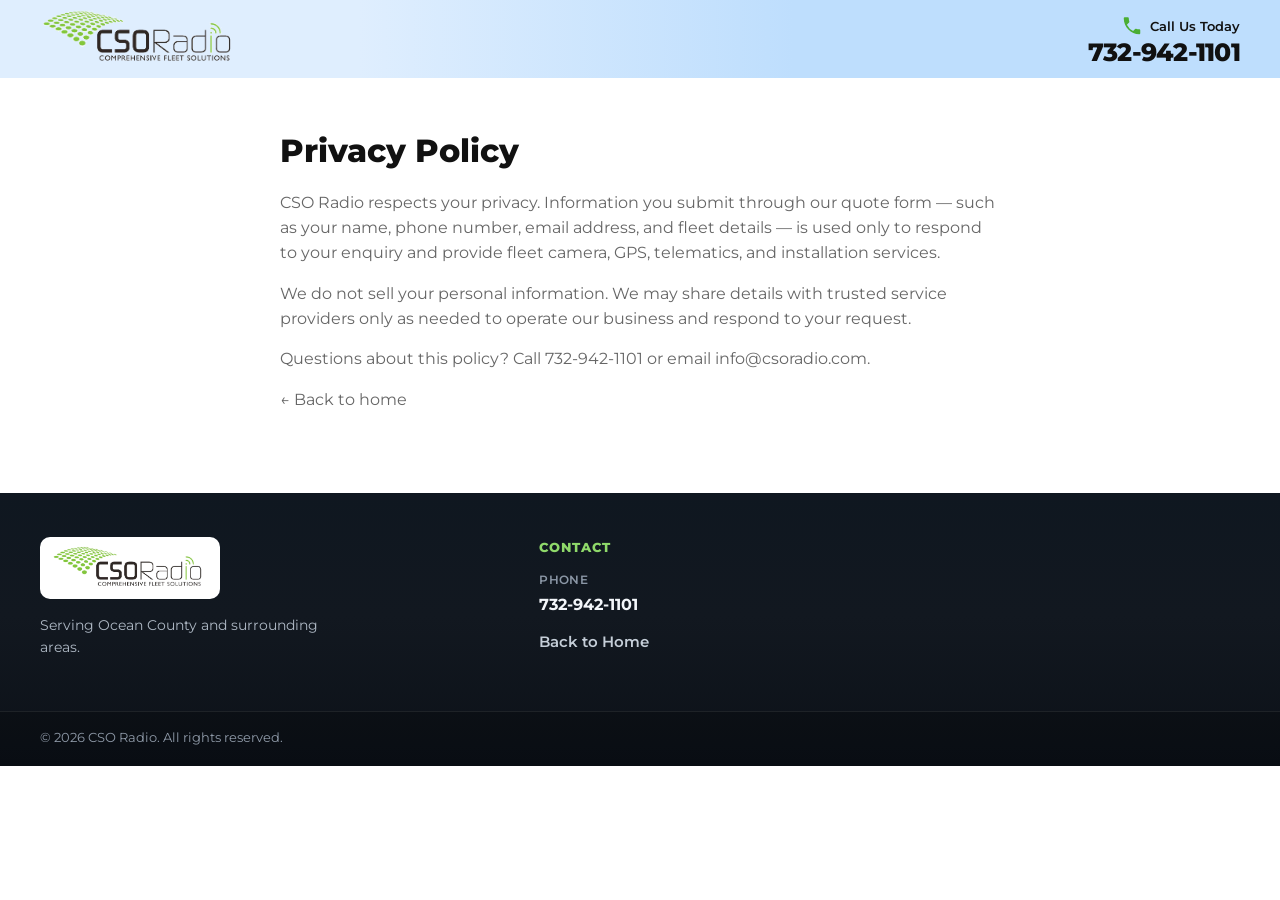
==== privacy.html @ 511305c0 "Add CSO Radio static website for Vercel deployment. Co-authored-by: Cursor <cursoragent@cursor.com>" ====
<!DOCTYPE html>
<html lang="en">
<head>
  <meta charset="UTF-8" />
  <meta name="viewport" content="width=device-width, initial-scale=1.0" />
  <title>Privacy Policy | CSO Radio</title>
  <link rel="preconnect" href="https://fonts.googleapis.com" />
  <link rel="preconnect" href="https://fonts.gstatic.com" crossorigin />
  <link href="https://fonts.googleapis.com/css2?family=Montserrat:wght@400;500;600;700;800&display=swap" rel="stylesheet" />
  <link rel="stylesheet" href="css/style.css" />
</head>
<body>
  <div class="page-header">
    <header class="site-header">
      <div class="container header-inner">
        <a class="logo" href="index.html">
          <img src="assets/images/logo.png" alt="CSO Radio" width="200" height="57" />
        </a>
        <a class="phone-block" href="tel:7329421101">
          <span class="phone-top">
            <svg class="phone-icon" viewBox="0 0 24 24" aria-hidden="true"><path fill="currentColor" d="M6.62 10.79a15.05 15.05 0 006.59 6.59l2.2-2.2a1 1 0 011.01-.24c1.12.37 2.33.57 3.58.57a1 1 0 011 1V20a1 1 0 01-1 1C10.85 21 3 13.15 3 3.5A1 1 0 014 2.5h3.5a1 1 0 011 1c0 1.25.2 2.46.57 3.58a1 1 0 01-.25 1.02l-2.2 2.19z"/></svg>
            <span class="call-label">Call Us Today</span>
          </span>
          <span class="phone-number">732-942-1101</span>
        </a>
      </div>
    </header>
  </div>

  <main class="container page-main">
    <h1>Privacy Policy</h1>
    <p>CSO Radio respects your privacy. Information you submit through our quote form — such as your name, phone number, email address, and fleet details — is used only to respond to your enquiry and provide fleet camera, GPS, telematics, and installation services.</p>
    <p>We do not sell your personal information. We may share details with trusted service providers only as needed to operate our business and respond to your request.</p>
    <p>Questions about this policy? Call <a href="tel:7329421101">732-942-1101</a> or email <a href="mailto:info@csoradio.com">info@csoradio.com</a>.</p>
    <p><a href="index.html">← Back to home</a></p>
  </main>

  <footer class="site-footer">
    <div class="container footer-inner">
      <div class="footer-brand">
        <img src="assets/images/logo.png" alt="CSO Radio" width="180" height="51" />
        <p class="footer-tagline">Serving Ocean County and surrounding areas.</p>
      </div>
      <div class="footer-col">
        <h3>Contact</h3>
        <a class="footer-link" href="tel:7329421101">
          <span class="footer-link-label">Phone</span>
          <span>732-942-1101</span>
        </a>
        <a class="footer-nav" href="index.html">Back to Home</a>
      </div>
    </div>
    <div class="footer-bottom">
      <div class="container footer-bottom-inner">
        <p>&copy; <span id="year"></span> CSO Radio. All rights reserved.</p>
      </div>
    </div>
  </footer>
  <script src="js/main.js"></script>
</body>
</html>
---- css/style.css ----
/* CSO Radio — matches Landing_Page.png design */
:root {
  --green: #4bae33;
  --green-hover: #3f962b;
  --green-logo: #8ac54b;
  --header-bg: #bedefd;
  --header-bg-left: #dfeefe;
  --ink: #111111;
  --ink-soft: #2a2a2a;
  --muted: #666666;
  --line: #e6e6e6;
  --bg: #ffffff;
  --bg-soft: #f6f7f8;
  --shadow: 0 10px 36px rgba(0, 0, 0, 0.16);
  --radius: 16px;
  --radius-sm: 8px;
  --container: 1200px;
  --font: "Montserrat", system-ui, -apple-system, sans-serif;
}

*,
*::before,
*::after {
  box-sizing: border-box;
}

html {
  scroll-behavior: smooth;
}

body {
  margin: 0;
  font-family: var(--font);
  color: var(--ink);
  background: var(--bg);
  line-height: 1.55;
  -webkit-font-smoothing: antialiased;
  overflow-x: hidden;
}

img {
  max-width: 100%;
  height: auto;
  display: block;
}

a {
  color: inherit;
  text-decoration: none;
}

ul {
  margin: 0;
  padding: 0;
  list-style: none;
}

.container {
  width: min(100% - 3rem, var(--container));
  margin-inline: auto;
  padding-inline: 0;
}

.sr-only {
  position: absolute;
  width: 1px;
  height: 1px;
  padding: 0;
  margin: -1px;
  overflow: hidden;
  clip: rect(0, 0, 0, 0);
  white-space: nowrap;
  border: 0;
}

/* ---------- Landing block (exact reference composition) ---------- */
.landing {
  position: relative;
  background: #fff;
}

.site-header {
  position: absolute;
  top: 0;
  left: 0;
  right: 0;
  z-index: 30;
  padding: 0.65rem 0 1.25rem;
  /* Horizontal brand blues + soft fade down so no hard line into hero */
  background:
    linear-gradient(
      180deg,
      rgba(223, 238, 254, 1) 0%,
      rgba(190, 222, 253, 0.92) 45%,
      rgba(190, 222, 253, 0.35) 75%,
      rgba(190, 222, 253, 0) 100%
    );
  border: 0;
  box-shadow: none;
}

.site-header::before {
  content: "";
  position: absolute;
  inset: 0;
  z-index: -1;
  background: linear-gradient(
    90deg,
    var(--header-bg-left) 0%,
    var(--header-bg-left) 30%,
    var(--header-bg) 70%,
    var(--header-bg) 100%
  );
  mask-image: linear-gradient(180deg, #000 0%, #000 50%, transparent 100%);
  -webkit-mask-image: linear-gradient(180deg, #000 0%, #000 50%, transparent 100%);
  pointer-events: none;
}

.header-inner {
  position: relative;
  z-index: 1;
  display: flex;
  align-items: center;
  justify-content: space-between;
  gap: 1.5rem;
  min-height: 52px;
}

.logo img {
  width: min(200px, 48vw);
  height: auto;
}

.phone-block {
  display: flex;
  flex-direction: column;
  align-items: flex-end;
  text-align: right;
  gap: 0.1rem;
  padding-top: 0.15rem;
}

.phone-top {
  display: inline-flex;
  align-items: center;
  gap: 0.45rem;
}

.phone-icon {
  width: 22px;
  height: 22px;
  color: var(--green);
}

.call-label {
  font-size: 0.82rem;
  font-weight: 600;
  color: var(--ink);
}

.phone-number {
  font-size: clamp(1.2rem, 2.2vw, 1.55rem);
  font-weight: 800;
  letter-spacing: -0.03em;
  color: var(--ink);
  line-height: 1.05;
}

.service-area {
  font-size: 0.55rem;
  font-weight: 700;
  letter-spacing: 0.08em;
  text-transform: uppercase;
  color: #7a7a7a;
  max-width: 260px;
  margin-top: 0.1rem;
}

/* ---------- Hero ---------- */
.hero {
  position: relative;
  min-height: 820px;
  display: flex;
  align-items: flex-start;
  padding: 7.25rem 0 2rem;
  overflow: hidden;
  background: var(--header-bg-left);
}

.hero-bg {
  position: absolute;
  inset: 0;
  z-index: 0;
  overflow: hidden;
  background: var(--header-bg-left);
}

.hero-photo {
  width: 100%;
  height: 100%;
  object-fit: cover;
  /* shift photo slightly down + keep team/van on the right */
  object-position: 62% 28%;
  max-width: none;
}

/* Soft left wash — tinted with header blue so it blends into the header */
.hero-fade {
  position: absolute;
  inset: 0;
  background: linear-gradient(
    90deg,
    rgba(223, 238, 254, 0.92) 0%,
    rgba(255, 255, 255, 0.72) 20%,
    rgba(255, 255, 255, 0.28) 38%,
    rgba(255, 255, 255, 0) 52%
  );
  pointer-events: none;
}

@media (min-width: 1100px) {
  .hero {
    min-height: 880px;
    padding-top: 7.75rem;
  }

  .hero-photo {
    object-position: 58% 26%;
  }

  .hero-fade {
    background: linear-gradient(
      92deg,
      rgba(223, 238, 254, 0.9) 0%,
      rgba(255, 255, 255, 0.65) 22%,
      rgba(255, 255, 255, 0.2) 40%,
      rgba(255, 255, 255, 0) 52%
    );
  }
}

.hero > .container {
  position: relative;
  z-index: 1;
  display: flex;
  align-items: flex-start;
}

.hero-content {
  display: flex;
  flex-direction: column;
  align-items: flex-start;
  gap: 1.25rem;
  width: min(100%, 420px);
  margin: 0;
  padding-left: 0;
}

.hero-copy {
  max-width: 480px;
}

.hero-copy h1 {
  margin: 0 0 0.55rem;
  font-size: clamp(2.35rem, 3.6vw, 3.25rem);
  font-weight: 800;
  line-height: 1.02;
  letter-spacing: -0.035em;
  color: var(--ink);
}

.hero-copy h1 .line1 {
  display: block;
  white-space: nowrap;
}

.hero-copy h1 .accent {
  color: var(--green);
  display: block;
}

.hero-sub {
  margin: 0 0 0.55rem;
  font-size: clamp(0.95rem, 1.4vw, 1.12rem);
  font-weight: 700;
  color: var(--ink);
}

.hero-lead {
  margin: 0;
  font-size: 0.9rem;
  font-weight: 500;
  color: var(--ink-soft);
  max-width: 40ch;
  line-height: 1.5;
}

/* Quote card */
.quote-card {
  background: #fff;
  border-radius: var(--radius);
  box-shadow: var(--shadow);
  padding: 1.15rem 1.2rem 1.05rem;
  width: 100%;
  max-width: 400px;
}

.quote-card h2 {
  margin: 0 0 0.75rem;
  font-size: 1.15rem;
  font-weight: 800;
  color: var(--ink);
}

.quote-form {
  display: flex;
  flex-direction: column;
  gap: 0.55rem;
}

.field-row {
  display: grid;
  grid-template-columns: 1fr 1fr;
  gap: 0.65rem;
}

.field input,
.field select,
.field textarea {
  width: 100%;
  font: inherit;
  font-size: 0.86rem;
  font-weight: 500;
  color: var(--ink);
  background: #fff;
  border: 1.5px solid #d0d0d0;
  border-radius: var(--radius-sm);
  padding: 0.65rem 0.8rem;
  outline: none;
  transition: border-color 0.15s ease, box-shadow 0.15s ease;
  appearance: none;
  -webkit-appearance: none;
}

.field select {
  background-image: url("data:image/svg+xml,%3Csvg xmlns='http://www.w3.org/2000/svg' width='12' height='8' viewBox='0 0 12 8'%3E%3Cpath fill='%23555' d='M1 1l5 5 5-5'/%3E%3C/svg%3E");
  background-repeat: no-repeat;
  background-position: right 0.9rem center;
  padding-right: 2.2rem;
  color: #6a6a6a;
}

.field select:valid {
  color: var(--ink);
}

.field textarea {
  resize: vertical;
  min-height: 52px;
}

.field input::placeholder,
.field textarea::placeholder {
  color: #8a8a8a;
}

.field input:focus,
.field select:focus,
.field textarea:focus {
  border-color: var(--green);
  box-shadow: 0 0 0 3px rgba(75, 174, 51, 0.18);
}

.field input.is-invalid,
.field select.is-invalid,
.field textarea.is-invalid {
  border-color: #c0392b;
}

.btn-primary {
  display: inline-flex;
  align-items: center;
  justify-content: center;
  gap: 0.45rem;
  width: 100%;
  border: 0;
  cursor: pointer;
  background: var(--green);
  color: #fff;
  font: inherit;
  font-size: 0.98rem;
  font-weight: 700;
  padding: 0.8rem 1.15rem;
  border-radius: var(--radius-sm);
  transition: background 0.15s ease, transform 0.15s ease;
}

.btn-primary:hover {
  background: var(--green-hover);
}

.btn-primary:active {
  transform: translateY(1px);
}

.btn-inline {
  width: auto;
  padding-inline: 1.5rem;
  margin-top: 0.5rem;
}

.btn-outline {
  display: inline-flex;
  align-items: center;
  justify-content: center;
  margin-top: 0.75rem;
  padding: 0.85rem 1.4rem;
  border: 2px solid var(--green);
  border-radius: var(--radius-sm);
  color: var(--green);
  font-weight: 700;
  transition: background 0.15s ease, color 0.15s ease;
}

.btn-outline:hover {
  background: var(--green);
  color: #fff;
}

.form-note {
  margin: 0.15rem 0 0;
  font-size: 0.72rem;
  color: var(--muted);
  line-height: 1.4;
}

.form-success {
  margin: 0;
  padding: 0.75rem 0.85rem;
  background: #eef8ea;
  border: 1px solid #b7dfaa;
  border-radius: var(--radius-sm);
  color: #246816;
  font-size: 0.88rem;
  font-weight: 600;
}

/* ---------- Feature bar ---------- */
.feature-bar {
  position: relative;
  z-index: 5;
  background: #fff;
  border-top: 1px solid var(--line);
  border-bottom: 1px solid var(--line);
  padding: 1.35rem 0 1.5rem;
}

.feature-grid {
  display: grid;
  grid-template-columns: repeat(5, minmax(0, 1fr));
  gap: 0;
}

.feature-item {
  text-align: center;
  padding: 0.35rem 1rem;
  position: relative;
}

.feature-item:not(:last-child)::after {
  content: "";
  position: absolute;
  top: 10%;
  right: 0;
  width: 1px;
  height: 80%;
  background: var(--line);
}

.feature-icon {
  width: 40px;
  height: 40px;
  margin: 0 auto 0.5rem;
  color: #1a1a1a;
}

.feature-icon svg {
  width: 100%;
  height: 100%;
}

.feature-item h3 {
  margin: 0 0 0.3rem;
  font-size: 0.9rem;
  font-weight: 800;
  color: var(--ink);
}

.feature-item p {
  margin: 0 auto;
  font-size: 0.76rem;
  font-weight: 500;
  color: var(--muted);
  line-height: 1.35;
  max-width: 18ch;
}

/* ---------- Content sections ---------- */
.section {
  padding: 4.5rem 0;
}

.section-intro {
  max-width: 640px;
  margin-bottom: 2.25rem;
}

.section-intro h2,
.local-copy h2,
.facility-copy h2 {
  margin: 0 0 0.75rem;
  font-size: clamp(1.7rem, 3vw, 2.2rem);
  font-weight: 800;
  letter-spacing: -0.02em;
  line-height: 1.15;
}

.section-intro p,
.local-copy > p,
.facility-copy p {
  margin: 0;
  color: var(--muted);
  font-size: 1.02rem;
}

.solutions {
  background: var(--bg-soft);
}

.solutions-grid {
  display: grid;
  grid-template-columns: repeat(4, 1fr);
  gap: 1.25rem;
}

.solution-card {
  background: #fff;
  border: 1px solid var(--line);
  border-radius: var(--radius);
  padding: 1.4rem 1.25rem;
}

.solution-card h3 {
  margin: 0 0 0.55rem;
  font-size: 1.05rem;
  font-weight: 800;
  color: var(--green);
}

.solution-card p {
  margin: 0;
  font-size: 0.92rem;
  color: var(--ink-soft);
}

.local-grid,
.facility-grid {
  display: grid;
  grid-template-columns: 1.05fr 1fr;
  gap: 2.5rem;
  align-items: center;
}

.local-media img,
.facility-media img {
  width: 100%;
  border-radius: var(--radius);
  object-fit: cover;
  max-height: 420px;
}

.check-list {
  margin: 1.25rem 0 1.5rem;
  display: grid;
  gap: 0.65rem;
}

.check-list li {
  position: relative;
  padding-left: 1.6rem;
  font-weight: 600;
  color: var(--ink-soft);
}

.check-list li::before {
  content: "";
  position: absolute;
  left: 0;
  top: 0.35rem;
  width: 0.85rem;
  height: 0.85rem;
  border-radius: 50%;
  background: var(--green);
  box-shadow: inset 0 0 0 3px #fff, 0 0 0 1px var(--green);
}

.steps {
  background: var(--bg-soft);
}

.steps-grid {
  margin: 0;
  padding: 0;
  list-style: none;
  display: grid;
  grid-template-columns: repeat(3, 1fr);
  gap: 1.25rem;
  counter-reset: none;
}

.step-card {
  background: #fff;
  border-radius: var(--radius);
  border: 1px solid var(--line);
  padding: 1.5rem 1.35rem;
}

.step-num {
  display: inline-flex;
  align-items: center;
  justify-content: center;
  width: 2.1rem;
  height: 2.1rem;
  border-radius: 50%;
  background: var(--green);
  color: #fff;
  font-weight: 800;
  margin-bottom: 0.85rem;
}

.step-card h3 {
  margin: 0 0 0.45rem;
  font-size: 1.05rem;
  font-weight: 800;
}

.step-card p {
  margin: 0;
  color: var(--muted);
  font-size: 0.92rem;
}

.facility {
  background: #fff;
}

/* ---------- Footer ---------- */
.site-footer {
  background: linear-gradient(180deg, #0f1720 0%, #121820 45%, #0c1118 100%);
  color: #e8eef4;
  padding-top: 0;
}

.footer-cta {
  background: linear-gradient(90deg, #dfeefe 0%, #bedefd 55%, #c8e6c0 100%);
  color: var(--ink);
  padding: 1.75rem 0;
}

.footer-cta-inner {
  display: flex;
  align-items: center;
  justify-content: space-between;
  gap: 1.25rem;
  flex-wrap: wrap;
}

.footer-cta-copy h2 {
  margin: 0 0 0.35rem;
  font-size: clamp(1.2rem, 2.5vw, 1.55rem);
  font-weight: 800;
  letter-spacing: -0.02em;
}

.footer-cta-copy p {
  margin: 0;
  color: #334155;
  font-size: 0.92rem;
  font-weight: 500;
}

.footer-cta-actions {
  display: flex;
  flex-wrap: wrap;
  gap: 0.65rem;
}

.footer-btn {
  width: auto;
  padding: 0.78rem 1.25rem;
  white-space: nowrap;
}

.footer-btn-outline {
  display: inline-flex;
  align-items: center;
  justify-content: center;
  padding: 0.78rem 1.2rem;
  border-radius: var(--radius-sm);
  border: 2px solid #1a1a1a;
  color: #1a1a1a;
  font-weight: 700;
  font-size: 0.95rem;
  background: rgba(255, 255, 255, 0.55);
  transition: background 0.15s ease, color 0.15s ease, border-color 0.15s ease;
}

.footer-btn-outline:hover {
  background: #1a1a1a;
  color: #fff;
}

.footer-inner {
  display: grid;
  grid-template-columns: 1.4fr 1fr 1fr;
  gap: 2rem 1.75rem;
  padding: 2.75rem 0 2.25rem;
}

.footer-brand img {
  width: 180px;
  margin-bottom: 1rem;
  background: #fff;
  border-radius: 10px;
  padding: 0.55rem 0.7rem;
}

.footer-tagline {
  margin: 0 0 1rem;
  color: #aeb8c4;
  font-size: 0.9rem;
  line-height: 1.5;
  max-width: 32ch;
}

.footer-services {
  display: flex;
  flex-wrap: wrap;
  gap: 0.45rem;
  margin: 0;
  padding: 0;
  list-style: none;
}

.footer-services li {
  font-size: 0.75rem;
  font-weight: 700;
  color: #d7e6d0;
  background: rgba(75, 174, 51, 0.16);
  border: 1px solid rgba(75, 174, 51, 0.28);
  border-radius: 999px;
  padding: 0.35rem 0.7rem;
}

.footer-col h3 {
  margin: 0 0 0.9rem;
  font-size: 0.82rem;
  font-weight: 800;
  letter-spacing: 0.08em;
  text-transform: uppercase;
  color: #8fd96a;
}

.footer-link {
  display: flex;
  flex-direction: column;
  gap: 0.15rem;
  margin-bottom: 0.85rem;
  font-weight: 700;
  font-size: 1.02rem;
  color: #f3f6fa;
}

.footer-link:hover {
  color: var(--green-logo);
}

.footer-link-label {
  font-size: 0.72rem;
  font-weight: 600;
  letter-spacing: 0.04em;
  text-transform: uppercase;
  color: #8b97a6;
}

.footer-area {
  margin: 0.35rem 0 0;
  color: #9aa6b4;
  font-size: 0.85rem;
  line-height: 1.45;
}

.footer-nav {
  display: block;
  margin-bottom: 0.7rem;
  color: #c5ced8;
  font-weight: 600;
  font-size: 0.92rem;
}

.footer-nav:hover {
  color: #fff;
}

.footer-bottom {
  border-top: 1px solid rgba(255, 255, 255, 0.08);
  padding: 1rem 0 1.15rem;
  background: rgba(0, 0, 0, 0.22);
}

.footer-bottom-inner {
  display: flex;
  justify-content: space-between;
  gap: 0.75rem;
  flex-wrap: wrap;
  align-items: center;
}

.footer-bottom p {
  margin: 0;
  font-size: 0.8rem;
  color: #8f9aa8;
}

.footer-bottom-note {
  color: #7d8896 !important;
}

/* ---------- Privacy ---------- */
.page-header {
  position: relative;
  background: linear-gradient(
    90deg,
    var(--header-bg-left) 0%,
    var(--header-bg-left) 28%,
    var(--header-bg) 62%,
    var(--header-bg) 100%
  );
  border-bottom: 0;
  padding: 0.65rem 0;
}

.page-header .site-header {
  position: static;
  padding: 0;
  background: transparent;
}

.page-header .site-header::before {
  display: none;
}

.page-main {
  padding: 3rem 0 4rem;
  max-width: 720px;
}

.page-main h1 {
  margin: 0 0 1rem;
  font-size: 2rem;
  font-weight: 800;
}

.page-main p {
  color: var(--muted);
}

/* ---------- Responsive ---------- */
@media (max-width: 1100px) {
  .hero-content {
    width: min(100%, 400px);
  }

  .hero-copy h1 {
    font-size: clamp(2.1rem, 4vw, 2.85rem);
  }
}

@media (max-width: 980px) {
  .container {
    width: min(100% - 2.5rem, var(--container));
  }

  .logo img {
    width: min(200px, 46vw);
  }

  .phone-number {
    font-size: 1.35rem;
  }

  .hero {
    min-height: 720px;
    padding: 6.5rem 0 1.75rem;
  }

  .hero-photo {
    object-position: 68% 28%;
  }

  .feature-bar {
    padding: 1.5rem 0 1.75rem;
    background: linear-gradient(180deg, #fff 0%, #f7fbff 100%);
  }

  .feature-grid {
    grid-template-columns: repeat(2, 1fr);
    gap: 0.85rem;
  }

  .feature-item {
    text-align: left;
    background: #fff;
    border: 1px solid #e8eef5;
    border-radius: 14px;
    padding: 1.1rem 1rem 1.15rem;
    box-shadow: 0 6px 18px rgba(15, 40, 80, 0.05);
  }

  .feature-item:not(:last-child)::after {
    display: none;
  }

  .feature-item:nth-child(5) {
    grid-column: 1 / -1;
  }

  .feature-icon {
    width: 44px;
    height: 44px;
    margin: 0 0 0.7rem;
    display: inline-flex;
    align-items: center;
    justify-content: center;
    border-radius: 12px;
    background: rgba(75, 174, 51, 0.1);
    color: var(--green);
  }

  .feature-item h3 {
    font-size: 0.95rem;
    margin-bottom: 0.35rem;
  }

  .feature-item p {
    max-width: none;
    font-size: 0.8rem;
    line-height: 1.4;
  }

  .solutions-grid,
  .steps-grid {
    grid-template-columns: 1fr 1fr;
  }

  .local-grid,
  .facility-grid {
    grid-template-columns: 1fr;
    gap: 1.75rem;
  }

  .facility-grid {
    direction: rtl;
  }

  .facility-grid > * {
    direction: ltr;
  }

  .section {
    padding: 3.25rem 0;
  }
}

@media (max-width: 720px) {
  .container {
    width: min(100% - 1.5rem, var(--container));
  }

  /* Clean solid header — no overlay seam issues */
  .site-header {
    position: relative;
    padding: 0.55rem 0;
    background: linear-gradient(90deg, var(--header-bg-left) 0%, var(--header-bg) 100%);
    box-shadow: 0 1px 0 rgba(15, 40, 80, 0.06);
  }

  .site-header::before {
    display: none;
  }

  .header-inner {
    align-items: center;
    justify-content: space-between;
    gap: 0.65rem;
    min-height: 44px;
    flex-wrap: nowrap;
  }

  .logo img {
    width: min(132px, 38vw);
  }

  .header-contact {
    margin-left: auto;
    flex-shrink: 0;
  }

  .phone-block {
    align-items: center;
    text-align: center;
    flex-direction: row;
    gap: 0.35rem;
    background: var(--green);
    color: #fff;
    border-radius: 999px;
    padding: 0.5rem 0.8rem;
    box-shadow: 0 6px 14px rgba(75, 174, 51, 0.28);
  }

  .phone-top {
    gap: 0.3rem;
  }

  .phone-icon {
    width: 16px;
    height: 16px;
    color: #fff;
  }

  .call-label {
    display: none;
  }

  .phone-number {
    font-size: 0.88rem;
    font-weight: 800;
    color: #fff;
    letter-spacing: -0.01em;
  }

  .service-area {
    display: none;
  }

  /* Hero: photo banner + clean content below */
  .hero {
    min-height: 0;
    padding: 0;
    display: flex;
    flex-direction: column;
    background: #fff;
  }

  .hero-bg {
    position: relative;
    inset: auto;
    width: 100%;
    height: 210px;
    flex-shrink: 0;
    border-radius: 0;
    overflow: hidden;
    box-shadow: none;
    background: #d7e8f8;
  }

  .hero-photo {
    object-position: 48% 30%;
    transform: none;
  }

  .hero-fade {
    background: linear-gradient(
      180deg,
      rgba(223, 238, 254, 0.35) 0%,
      transparent 35%,
      rgba(255, 255, 255, 0.45) 78%,
      #ffffff 100%
    );
  }

  .hero > .container {
    position: relative;
    z-index: 2;
    margin-top: 0;
    width: min(100% - 1.5rem, var(--container));
    padding: 1rem 0 1.35rem;
  }

  .hero-content {
    width: 100%;
    gap: 0.85rem;
  }

  .hero-copy h1 {
    font-size: 1.75rem;
    margin-bottom: 0.35rem;
  }

  .hero-copy h1 .line1 {
    white-space: normal;
  }

  .hero-sub {
    font-size: 0.86rem;
    margin-bottom: 0.35rem;
  }

  .hero-lead {
    font-size: 0.84rem;
    line-height: 1.45;
    max-width: none;
    color: #4b5563;
  }

  .quote-card {
    max-width: none;
    padding: 1.15rem 1rem 1.1rem;
    border-radius: 16px;
    box-shadow: 0 10px 28px rgba(15, 40, 80, 0.1);
    border: 1px solid #e5eef8;
  }

  .quote-card h2 {
    font-size: 1.08rem;
    margin-bottom: 0.85rem;
  }

  .field-row {
    grid-template-columns: 1fr;
  }

  .field input,
  .field select,
  .field textarea {
    font-size: 16px; /* prevents iOS zoom */
    padding: 0.8rem 0.85rem;
    border-radius: 10px;
  }

  .btn-primary {
    padding: 0.9rem 1rem;
    border-radius: 10px;
    font-size: 1rem;
  }

  /* Features: swipeable cards */
  .feature-bar {
    padding: 0.35rem 0 1.5rem;
    background: #f5f8fc;
    border-top: 0;
    border-bottom: 0;
  }

  .feature-grid {
    display: flex;
    grid-template-columns: none;
    gap: 0.75rem;
    overflow-x: auto;
    scroll-snap-type: x mandatory;
    scroll-padding-left: 0.25rem;
    padding: 0.25rem 0.15rem 0.75rem;
    -webkit-overflow-scrolling: touch;
    scrollbar-width: none;
  }

  .feature-grid::-webkit-scrollbar {
    display: none;
  }

  .feature-item {
    flex: 0 0 78%;
    scroll-snap-align: start;
    display: flex;
    flex-direction: column;
    text-align: left;
    background: #fff;
    border: 1px solid #e4ecf5;
    border-radius: 16px;
    padding: 1.1rem 1rem 1.15rem;
    box-shadow: 0 8px 20px rgba(20, 50, 90, 0.06);
  }

  .feature-item:nth-child(n + 4),
  .feature-item:nth-child(5),
  .feature-item:last-child {
    grid-column: auto;
  }

  .feature-item::after {
    display: none !important;
  }

  .feature-icon {
    grid-row: auto;
    width: 46px;
    height: 46px;
    margin: 0 0 0.75rem;
    display: inline-flex;
    align-items: center;
    justify-content: center;
    border-radius: 12px;
    background: linear-gradient(145deg, rgba(75, 174, 51, 0.16), rgba(190, 222, 253, 0.5));
    color: var(--green);
    align-self: flex-start;
  }

  .feature-icon svg {
    width: 24px;
    height: 24px;
  }

  .feature-item h3 {
    margin: 0 0 0.3rem;
    font-size: 1rem;
  }

  .feature-item p {
    max-width: none;
    font-size: 0.84rem;
    line-height: 1.4;
    color: #5a6570;
  }

  .solutions-grid,
  .steps-grid {
    grid-template-columns: 1fr;
    gap: 0.85rem;
  }

  .section {
    padding: 2.5rem 0;
  }

  .section-intro {
    margin-bottom: 1.35rem;
  }

  .section-intro h2,
  .local-copy h2,
  .facility-copy h2 {
    font-size: 1.45rem;
  }

  .solution-card,
  .step-card {
    padding: 1.15rem 1.05rem;
    border-radius: 14px;
  }

  .local-media img,
  .facility-media img {
    max-height: 240px;
    border-radius: 14px;
  }

  .footer-cta-inner {
    flex-direction: column;
    align-items: flex-start;
  }

  .footer-cta-actions {
    width: 100%;
  }

  .footer-btn,
  .footer-btn-outline {
    flex: 1 1 auto;
    text-align: center;
  }

  .footer-inner {
    grid-template-columns: 1fr;
    gap: 1.75rem;
  }

  .footer-brand {
    grid-column: auto;
  }
}

@media (max-width: 420px) {
  .logo img {
    width: min(118px, 36vw);
  }

  .phone-block {
    padding: 0.45rem 0.7rem;
  }

  .phone-number {
    font-size: 0.82rem;
  }

  .hero-bg {
    height: 188px;
  }

  .hero-copy h1 {
    font-size: 1.65rem;
  }

  .feature-item {
    flex-basis: 85%;
  }

  .footer-cta {
    padding: 1.35rem 0;
  }

  .footer-cta-actions {
    flex-direction: column;
  }

  .footer-btn,
  .footer-btn-outline {
    width: 100%;
  }

  .footer-inner {
    padding: 2rem 0 1.75rem;
  }

  .footer-brand img {
    width: 150px;
  }

  .footer-bottom-inner {
    flex-direction: column;
    align-items: flex-start;
  }

  .page-main {
    padding: 2rem 0 3rem;
  }

  .page-main h1 {
    font-size: 1.55rem;
  }
}
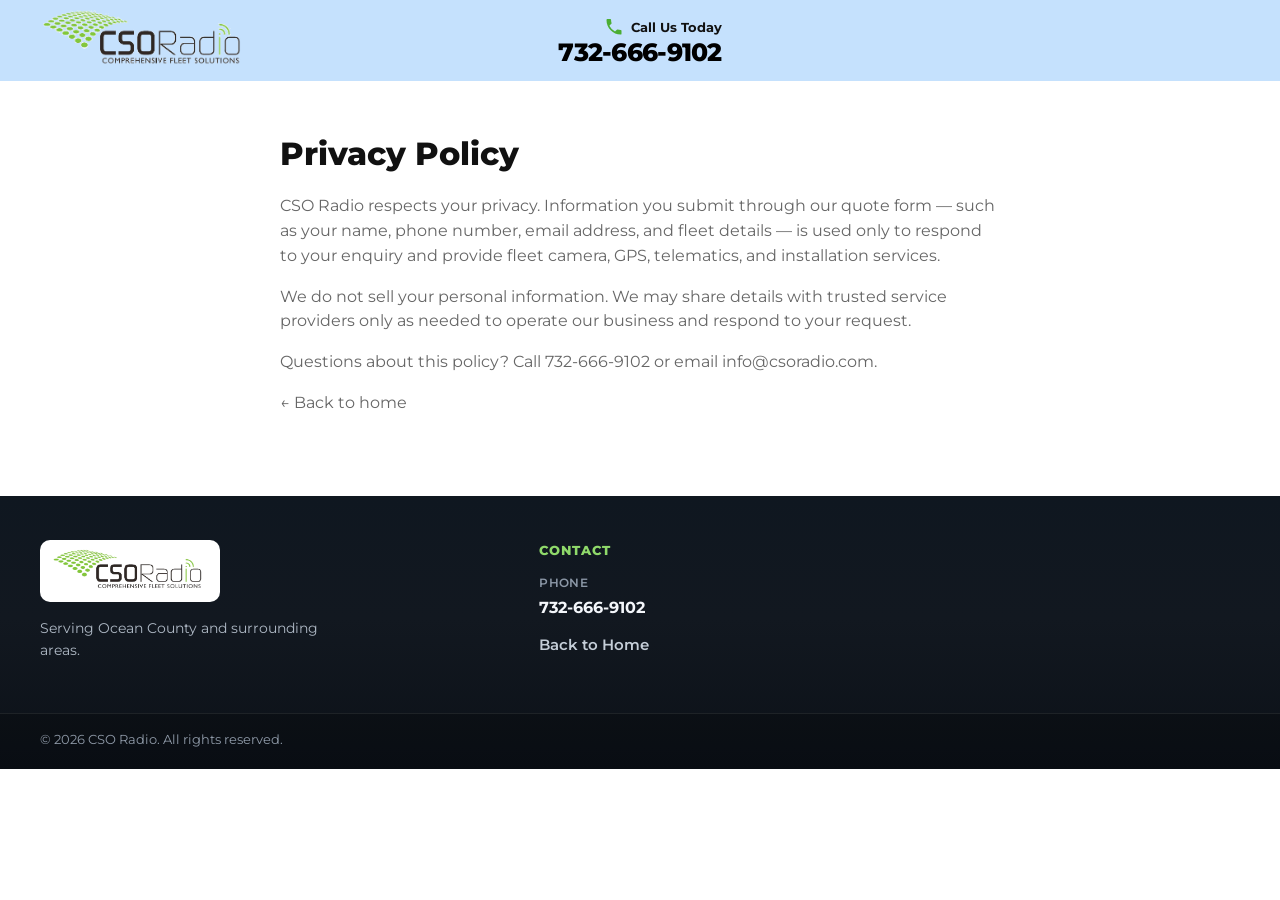
==== commit be289cf0: "Update phone number, quote heading, and hero subcopy. Co-authored-by: Cursor <cursoragent@cursor.com" ====
--- a/privacy.html
+++ b/privacy.html
@@ -16,12 +16,12 @@
         <a class="logo" href="index.html">
           <img src="assets/images/logo.png" alt="CSO Radio" width="200" height="57" />
         </a>
-        <a class="phone-block" href="tel:7329421101">
+        <a class="phone-block" href="tel:7326669102">
           <span class="phone-top">
             <svg class="phone-icon" viewBox="0 0 24 24" aria-hidden="true"><path fill="currentColor" d="M6.62 10.79a15.05 15.05 0 006.59 6.59l2.2-2.2a1 1 0 011.01-.24c1.12.37 2.33.57 3.58.57a1 1 0 011 1V20a1 1 0 01-1 1C10.85 21 3 13.15 3 3.5A1 1 0 014 2.5h3.5a1 1 0 011 1c0 1.25.2 2.46.57 3.58a1 1 0 01-.25 1.02l-2.2 2.19z"/></svg>
             <span class="call-label">Call Us Today</span>
           </span>
-          <span class="phone-number">732-942-1101</span>
+          <span class="phone-number">732-666-9102</span>
         </a>
       </div>
     </header>
@@ -31,7 +31,7 @@
     <h1>Privacy Policy</h1>
     <p>CSO Radio respects your privacy. Information you submit through our quote form — such as your name, phone number, email address, and fleet details — is used only to respond to your enquiry and provide fleet camera, GPS, telematics, and installation services.</p>
     <p>We do not sell your personal information. We may share details with trusted service providers only as needed to operate our business and respond to your request.</p>
-    <p>Questions about this policy? Call <a href="tel:7329421101">732-942-1101</a> or email <a href="mailto:info@csoradio.com">info@csoradio.com</a>.</p>
+    <p>Questions about this policy? Call <a href="tel:7326669102">732-666-9102</a> or email <a href="mailto:info@csoradio.com">info@csoradio.com</a>.</p>
     <p><a href="index.html">← Back to home</a></p>
   </main>
 
@@ -43,9 +43,9 @@
       </div>
       <div class="footer-col">
         <h3>Contact</h3>
-        <a class="footer-link" href="tel:7329421101">
+        <a class="footer-link" href="tel:7326669102">
           <span class="footer-link-label">Phone</span>
-          <span>732-942-1101</span>
+          <span>732-666-9102</span>
         </a>
         <a class="footer-nav" href="index.html">Back to Home</a>
       </div>
--- a/css/style.css
+++ b/css/style.css
@@ -3,8 +3,8 @@
   --green: #4bae33;
   --green-hover: #3f962b;
   --green-logo: #8ac54b;
-  --header-bg: #bedefd;
-  --header-bg-left: #dfeefe;
+  --header-bg: #c5e1fd;
+  --header-bg-left: #c5e1fd;
   --ink: #111111;
   --ink-soft: #2a2a2a;
   --muted: #666666;
@@ -79,22 +79,30 @@
   background: #fff;
 }
 
+/* Desktop/laptop: pin logo + hero content to the left edge like the reference */
+@media (min-width: 721px) {
+  .landing .container {
+    width: 100%;
+    max-width: none;
+    margin-inline: 0;
+    padding-inline: clamp(1.35rem, 3.2vw, 3.25rem);
+  }
+}
+
 .site-header {
   position: absolute;
   top: 0;
   left: 0;
   right: 0;
   z-index: 30;
-  padding: 0.65rem 0 1.25rem;
-  /* Horizontal brand blues + soft fade down so no hard line into hero */
-  background:
-    linear-gradient(
-      180deg,
-      rgba(223, 238, 254, 1) 0%,
-      rgba(190, 222, 253, 0.92) 45%,
-      rgba(190, 222, 253, 0.35) 75%,
-      rgba(190, 222, 253, 0) 100%
-    );
+  padding: 0.55rem 0 1.1rem;
+  background: linear-gradient(
+    180deg,
+    #c5e1fd 0%,
+    #c5e1fd 55%,
+    rgba(197, 225, 253, 0.55) 80%,
+    rgba(197, 225, 253, 0) 100%
+  );
   border: 0;
   box-shadow: none;
 }
@@ -104,31 +112,49 @@
   position: absolute;
   inset: 0;
   z-index: -1;
-  background: linear-gradient(
-    90deg,
-    var(--header-bg-left) 0%,
-    var(--header-bg-left) 30%,
-    var(--header-bg) 70%,
-    var(--header-bg) 100%
-  );
-  mask-image: linear-gradient(180deg, #000 0%, #000 50%, transparent 100%);
-  -webkit-mask-image: linear-gradient(180deg, #000 0%, #000 50%, transparent 100%);
+  background: #c5e1fd;
+  mask-image: linear-gradient(180deg, #000 0%, #000 55%, transparent 100%);
+  -webkit-mask-image: linear-gradient(180deg, #000 0%, #000 55%, transparent 100%);
   pointer-events: none;
 }
 
 .header-inner {
   position: relative;
   z-index: 1;
-  display: flex;
+  display: grid;
+  grid-template-columns: 1fr auto 1fr;
   align-items: center;
-  justify-content: space-between;
-  gap: 1.5rem;
+  gap: 1rem;
   min-height: 52px;
 }
 
+.logo {
+  justify-self: start;
+}
+
 .logo img {
-  width: min(200px, 48vw);
+  width: min(210px, 48vw);
   height: auto;
+}
+
+.header-badge {
+  margin: 0;
+  justify-self: center;
+  align-self: center;
+  text-align: center;
+  font-size: clamp(0.82rem, 1.15vw, 1rem);
+  font-weight: 800;
+  letter-spacing: -0.015em;
+  color: var(--ink);
+  line-height: 1.25;
+  white-space: nowrap;
+  max-width: none;
+  padding-top: 0;
+  transform: translateY(-5px);
+}
+
+.header-contact {
+  justify-self: end;
 }
 
 .phone-block {
@@ -136,55 +162,68 @@
   flex-direction: column;
   align-items: flex-end;
   text-align: right;
-  gap: 0.1rem;
-  padding-top: 0.15rem;
+  gap: 0.08rem;
+  padding: 0.1rem 0 0;
+  background: transparent;
+  box-shadow: none;
+  color: #111;
+  text-shadow: none;
 }
 
 .phone-top {
   display: inline-flex;
   align-items: center;
-  gap: 0.45rem;
+  gap: 0.4rem;
 }
 
 .phone-icon {
-  width: 22px;
-  height: 22px;
+  width: 20px;
+  height: 20px;
   color: var(--green);
+  flex-shrink: 0;
+  filter: none;
 }
 
 .call-label {
-  font-size: 0.82rem;
-  font-weight: 600;
-  color: var(--ink);
+  font-size: 0.8rem;
+  font-weight: 700;
+  color: #111111;
 }
 
 .phone-number {
-  font-size: clamp(1.2rem, 2.2vw, 1.55rem);
+  font-size: clamp(1.25rem, 2vw, 1.55rem);
   font-weight: 800;
   letter-spacing: -0.03em;
-  color: var(--ink);
+  color: #000000;
   line-height: 1.05;
 }
 
 .service-area {
-  font-size: 0.55rem;
+  font-size: 0.58rem;
   font-weight: 700;
-  letter-spacing: 0.08em;
+  letter-spacing: 0.07em;
   text-transform: uppercase;
-  color: #7a7a7a;
-  max-width: 260px;
-  margin-top: 0.1rem;
+  color: #333333;
+  max-width: 210px;
+  margin-top: 0.12rem;
+  line-height: 1.25;
+  text-align: right;
 }
 
 /* ---------- Hero ---------- */
 .hero {
   position: relative;
-  min-height: 820px;
+  min-height: 100vh;
+  min-height: 100dvh;
+  height: 100vh;
+  height: 100dvh;
   display: flex;
-  align-items: flex-start;
-  padding: 7.25rem 0 2rem;
+  flex-direction: column;
+  align-items: stretch;
+  padding: 5.75rem 0 1.25rem;
+  box-sizing: border-box;
   overflow: hidden;
-  background: var(--header-bg-left);
+  background: #fff;
 }
 
 .hero-bg {
@@ -192,49 +231,54 @@
   inset: 0;
   z-index: 0;
   overflow: hidden;
-  background: var(--header-bg-left);
+  background: #d8e4f0;
 }
 
 .hero-photo {
   width: 100%;
   height: 100%;
+  max-width: none;
+  display: block;
   object-fit: cover;
-  /* shift photo slightly down + keep team/van on the right */
-  object-position: 62% 28%;
-  max-width: none;
-}
-
-/* Soft left wash — tinted with header blue so it blends into the header */
+  /* Zoomed-out framing: more building, lot, and sky */
+  object-position: 52% 22%;
+  filter: brightness(1.04) contrast(1.02) saturate(1.03);
+}
+
+/* Light left wash — readable text, photo still visible */
 .hero-fade {
   position: absolute;
   inset: 0;
   background: linear-gradient(
     90deg,
-    rgba(223, 238, 254, 0.92) 0%,
-    rgba(255, 255, 255, 0.72) 20%,
-    rgba(255, 255, 255, 0.28) 38%,
-    rgba(255, 255, 255, 0) 52%
+    rgba(255, 255, 255, 0.88) 0%,
+    rgba(255, 255, 255, 0.7) 10%,
+    rgba(255, 255, 255, 0.42) 22%,
+    rgba(255, 255, 255, 0.16) 36%,
+    rgba(255, 255, 255, 0.04) 48%,
+    transparent 58%
   );
   pointer-events: none;
 }
 
 @media (min-width: 1100px) {
   .hero {
-    min-height: 880px;
-    padding-top: 7.75rem;
+    padding-top: 6.15rem;
   }
 
   .hero-photo {
-    object-position: 58% 26%;
+    object-position: 50% 20%;
   }
 
   .hero-fade {
     background: linear-gradient(
       92deg,
-      rgba(223, 238, 254, 0.9) 0%,
-      rgba(255, 255, 255, 0.65) 22%,
-      rgba(255, 255, 255, 0.2) 40%,
-      rgba(255, 255, 255, 0) 52%
+      rgba(255, 255, 255, 0.9) 0%,
+      rgba(255, 255, 255, 0.68) 12%,
+      rgba(255, 255, 255, 0.38) 24%,
+      rgba(255, 255, 255, 0.14) 38%,
+      rgba(255, 255, 255, 0.03) 50%,
+      transparent 60%
     );
   }
 }
@@ -243,26 +287,43 @@
   position: relative;
   z-index: 1;
   display: flex;
-  align-items: flex-start;
-}
-
+  align-items: stretch;
+  justify-content: flex-start;
+  width: 100%;
+  flex: 1 1 auto;
+  min-height: 0;
+}
+
+/*
+  Fit the 90%-zoom composition into 100% zoom:
+  scale content to 0.9, then expand layout height so it still fills the viewport.
+*/
 .hero-content {
+  --hero-fit: 0.9;
   display: flex;
   flex-direction: column;
   align-items: flex-start;
-  gap: 1.25rem;
-  width: min(100%, 420px);
+  gap: 0.65rem;
   margin: 0;
   padding-left: 0;
+  margin-left: 0;
+  transform: scale(var(--hero-fit));
+  transform-origin: top left;
+  width: min(calc(100% / var(--hero-fit)), calc(400px / var(--hero-fit)));
+  height: calc(100% / var(--hero-fit));
+  max-height: calc(100% / var(--hero-fit));
+  box-sizing: border-box;
+  padding-bottom: 0.35rem;
 }
 
 .hero-copy {
-  max-width: 480px;
+  max-width: 440px;
+  flex: 0 0 auto;
 }
 
 .hero-copy h1 {
-  margin: 0 0 0.55rem;
-  font-size: clamp(2.35rem, 3.6vw, 3.25rem);
+  margin: 0 0 0.28rem;
+  font-size: clamp(2rem, 2.7vw, 2.55rem);
   font-weight: 800;
   line-height: 1.02;
   letter-spacing: -0.035em;
@@ -280,10 +341,14 @@
 }
 
 .hero-sub {
-  margin: 0 0 0.55rem;
-  font-size: clamp(0.95rem, 1.4vw, 1.12rem);
+  margin: 0 0 0.28rem;
+  font-size: clamp(0.95rem, 1.3vw, 1.08rem);
   font-weight: 700;
   color: var(--ink);
+}
+
+.hero-sub-accent {
+  color: var(--green);
 }
 
 .hero-lead {
@@ -291,51 +356,90 @@
   font-size: 0.9rem;
   font-weight: 500;
   color: var(--ink-soft);
-  max-width: 40ch;
-  line-height: 1.5;
+  max-width: 42ch;
+  line-height: 1.4;
+}
+
+.hero-lead-accent {
+  font-weight: 700;
+  color: var(--ink);
 }
 
 /* Quote card */
 .quote-card {
   background: #fff;
-  border-radius: var(--radius);
+  border-radius: 14px;
   box-shadow: var(--shadow);
-  padding: 1.15rem 1.2rem 1.05rem;
+  padding: 1rem 1.1rem 1rem;
   width: 100%;
   max-width: 400px;
+  flex: 1 1 auto;
+  display: flex;
+  flex-direction: column;
+  min-height: 0;
+  overflow: hidden;
+  box-sizing: border-box;
+  margin-top: 0.15rem;
 }
 
 .quote-card h2 {
-  margin: 0 0 0.75rem;
-  font-size: 1.15rem;
+  margin: 0 0 0.55rem;
+  font-size: 1.08rem;
   font-weight: 800;
   color: var(--ink);
+  flex: 0 0 auto;
+}
+
+.quote-card h2 span {
+  color: var(--green);
 }
 
 .quote-form {
   display: flex;
   flex-direction: column;
   gap: 0.55rem;
+  flex: 1 1 auto;
+  width: 100%;
+  min-width: 0;
+  min-height: 0;
+  margin: 0;
+  box-sizing: border-box;
+}
+
+.quote-form .field,
+.quote-form .field-row {
+  width: 100%;
+  min-width: 0;
+  flex: 0 0 auto;
+}
+
+.quote-form .field:has(textarea) {
+  flex: 1 1 auto;
+  display: flex;
+  flex-direction: column;
+  min-height: 0;
 }
 
 .field-row {
   display: grid;
   grid-template-columns: 1fr 1fr;
-  gap: 0.65rem;
+  gap: 0.5rem;
 }
 
 .field input,
 .field select,
 .field textarea {
   width: 100%;
+  max-width: 100%;
+  box-sizing: border-box;
   font: inherit;
   font-size: 0.86rem;
   font-weight: 500;
   color: var(--ink);
   background: #fff;
   border: 1.5px solid #d0d0d0;
-  border-radius: var(--radius-sm);
-  padding: 0.65rem 0.8rem;
+  border-radius: 8px;
+  padding: 0.65rem 0.78rem;
   outline: none;
   transition: border-color 0.15s ease, box-shadow 0.15s ease;
   appearance: none;
@@ -343,11 +447,24 @@
 }
 
 .field select {
+  appearance: none;
+  -webkit-appearance: none;
+  -moz-appearance: none;
+  background-color: #fff;
   background-image: url("data:image/svg+xml,%3Csvg xmlns='http://www.w3.org/2000/svg' width='12' height='8' viewBox='0 0 12 8'%3E%3Cpath fill='%23555' d='M1 1l5 5 5-5'/%3E%3C/svg%3E");
   background-repeat: no-repeat;
-  background-position: right 0.9rem center;
-  padding-right: 2.2rem;
+  background-position: right 0.85rem center;
+  background-size: 12px 8px;
+  padding-right: 2.6rem;
   color: #6a6a6a;
+  text-overflow: ellipsis;
+  white-space: nowrap;
+  overflow: hidden;
+  cursor: pointer;
+}
+
+.field select::-ms-expand {
+  display: none;
 }
 
 .field select:valid {
@@ -355,8 +472,13 @@
 }
 
 .field textarea {
-  resize: vertical;
-  min-height: 52px;
+  resize: none;
+  min-height: 3.5rem;
+  height: auto;
+  max-height: none;
+  flex: 1 1 auto;
+  padding-top: 0.55rem;
+  padding-bottom: 0.55rem;
 }
 
 .field input::placeholder,
@@ -395,6 +517,15 @@
   transition: background 0.15s ease, transform 0.15s ease;
 }
 
+.quote-form .btn-primary {
+  font-size: 0.94rem;
+  padding: 0.72rem 1rem;
+  border-radius: 8px;
+  gap: 0.4rem;
+  margin-top: auto;
+  flex: 0 0 auto;
+}
+
 .btn-primary:hover {
   background: var(--green-hover);
 }
@@ -517,7 +648,12 @@
 
 .section-intro h2,
 .local-copy h2,
-.facility-copy h2 {
+.facility-copy h2,
+.why h2,
+.industries h2,
+.gallery h2,
+.testimonials h2,
+.faq h2 {
   margin: 0 0 0.75rem;
   font-size: clamp(1.7rem, 3vw, 2.2rem);
   font-weight: 800;
@@ -652,6 +788,384 @@
 
 .facility {
   background: #fff;
+}
+
+/* ---------- Why us ---------- */
+.why {
+  background: #fff;
+}
+
+.why-grid {
+  display: grid;
+  grid-template-columns: repeat(4, 1fr);
+  gap: 1.15rem;
+}
+
+.why-card {
+  background: linear-gradient(180deg, #f7fbff 0%, #fff 100%);
+  border: 1px solid #e4ecf5;
+  border-radius: var(--radius);
+  padding: 1.4rem 1.2rem 1.45rem;
+  box-shadow: 0 8px 22px rgba(15, 40, 80, 0.04);
+}
+
+.why-icon {
+  display: inline-flex;
+  align-items: center;
+  justify-content: center;
+  width: 2.1rem;
+  height: 2.1rem;
+  margin-bottom: 0.85rem;
+  border-radius: 50%;
+  background: var(--green);
+  color: #fff;
+  font-weight: 800;
+  font-size: 0.95rem;
+}
+
+.why-card h3 {
+  margin: 0 0 0.45rem;
+  font-size: 1.02rem;
+  font-weight: 800;
+}
+
+.why-card p {
+  margin: 0;
+  color: var(--muted);
+  font-size: 0.9rem;
+  line-height: 1.45;
+}
+
+/* ---------- Industries ---------- */
+.industries {
+  background: var(--bg-soft);
+}
+
+.industries-grid {
+  display: grid;
+  grid-template-columns: repeat(3, 1fr);
+  gap: 1.15rem;
+}
+
+.industry-card {
+  background: #fff;
+  border: 1px solid var(--line);
+  border-radius: var(--radius);
+  padding: 1.35rem 1.2rem;
+  border-top: 3px solid var(--green);
+}
+
+.industry-card h3 {
+  margin: 0 0 0.45rem;
+  font-size: 1.05rem;
+  font-weight: 800;
+  color: var(--ink);
+}
+
+.industry-card p {
+  margin: 0;
+  color: var(--muted);
+  font-size: 0.9rem;
+  line-height: 1.45;
+}
+
+/* ---------- Gallery ---------- */
+.gallery {
+  background:
+    radial-gradient(ellipse 70% 45% at 80% 20%, rgba(190, 222, 253, 0.55), transparent 60%),
+    linear-gradient(180deg, #f7fafc 0%, #eef4fa 100%);
+}
+
+.gallery-eyebrow {
+  display: inline-block;
+  margin: 0 0 0.65rem;
+  padding: 0.35rem 0.75rem;
+  border-radius: 999px;
+  background: rgba(75, 174, 51, 0.12);
+  color: var(--green);
+  font-size: 0.72rem;
+  font-weight: 700;
+  letter-spacing: 0.04em;
+  text-transform: uppercase;
+}
+
+.gallery-grid {
+  display: grid;
+  grid-template-columns: 1.45fr 1fr 1fr;
+  grid-template-rows: 250px 250px;
+  gap: 1rem;
+  align-items: stretch;
+}
+
+.gallery-item {
+  margin: 0;
+  position: relative;
+  overflow: hidden;
+  border-radius: calc(var(--radius) + 2px);
+  background: #dce6f0;
+  min-height: 0;
+  height: 100%;
+  box-shadow: 0 14px 36px rgba(20, 45, 80, 0.1);
+  border: 1px solid rgba(255, 255, 255, 0.7);
+}
+
+.gallery-item--wide {
+  grid-row: 1 / span 2;
+  min-height: 0;
+}
+
+.gallery-item--tall {
+  grid-column: 2;
+}
+
+.gallery-item img {
+  position: absolute;
+  inset: 0;
+  width: 100%;
+  height: 100%;
+  object-fit: cover;
+  object-position: center center;
+  min-height: 0;
+  max-width: none;
+  display: block;
+  transition: transform 0.45s ease;
+}
+
+.gallery-item--wide img {
+  /* Shift right so all four team members stay in frame */
+  object-position: 78% 34%;
+}
+
+.gallery-item::after {
+  content: "";
+  position: absolute;
+  inset: 0;
+  background: linear-gradient(180deg, transparent 45%, rgba(8, 20, 40, 0.72) 100%);
+  opacity: 0.9;
+  pointer-events: none;
+  transition: opacity 0.3s ease;
+}
+
+.gallery-item:hover img {
+  transform: scale(1.06);
+}
+
+.gallery-item:hover::after {
+  opacity: 1;
+}
+
+.gallery-item figcaption {
+  position: absolute;
+  left: 0;
+  right: 0;
+  bottom: 0;
+  z-index: 1;
+  display: flex;
+  flex-direction: column;
+  align-items: flex-start;
+  gap: 0.4rem;
+  padding: 1.1rem 1rem 1rem;
+}
+
+.gallery-tag {
+  display: inline-block;
+  padding: 0.22rem 0.55rem;
+  border-radius: 999px;
+  background: var(--green);
+  color: #fff;
+  font-size: 0.65rem;
+  font-weight: 700;
+  letter-spacing: 0.04em;
+  text-transform: uppercase;
+}
+
+.gallery-caption {
+  font-size: 0.9rem;
+  font-weight: 700;
+  color: #fff;
+  text-shadow: 0 1px 8px rgba(0, 0, 0, 0.35);
+  line-height: 1.3;
+}
+
+/* ---------- Testimonials ---------- */
+.testimonials {
+  background:
+    radial-gradient(ellipse 80% 50% at 50% 0%, rgba(75, 174, 51, 0.08), transparent 55%),
+    linear-gradient(180deg, #f5f9fd 0%, #e8f2fc 100%);
+}
+
+.testimonials-grid {
+  display: grid;
+  grid-template-columns: repeat(3, 1fr);
+  gap: 1.25rem;
+}
+
+.testimonial-card {
+  position: relative;
+  margin: 0;
+  display: flex;
+  flex-direction: column;
+  background: #fff;
+  border: 1px solid #e0eaf5;
+  border-radius: var(--radius);
+  padding: 1.55rem 1.4rem 1.4rem;
+  box-shadow: 0 12px 32px rgba(15, 40, 80, 0.07);
+  overflow: hidden;
+  transition: transform 0.25s ease, box-shadow 0.25s ease;
+}
+
+.testimonial-card::before {
+  content: "";
+  position: absolute;
+  left: 0;
+  top: 0;
+  bottom: 0;
+  width: 4px;
+  background: linear-gradient(180deg, var(--green) 0%, var(--green-logo) 100%);
+}
+
+.testimonial-card:hover {
+  transform: translateY(-4px);
+  box-shadow: 0 18px 40px rgba(15, 40, 80, 0.12);
+}
+
+.testimonial-quote {
+  position: absolute;
+  top: 0.35rem;
+  right: 1rem;
+  font-size: 5rem;
+  line-height: 1;
+  font-weight: 700;
+  color: rgba(75, 174, 51, 0.16);
+  pointer-events: none;
+  user-select: none;
+}
+
+.testimonial-stars {
+  display: flex;
+  gap: 0.2rem;
+  margin-bottom: 0.85rem;
+}
+
+.testimonial-stars svg {
+  width: 1rem;
+  height: 1rem;
+  fill: #f5a623;
+}
+
+.testimonial-card > p {
+  position: relative;
+  margin: 0 0 1.35rem;
+  font-size: 0.98rem;
+  line-height: 1.6;
+  color: var(--ink-soft);
+  font-weight: 500;
+  flex: 1;
+}
+
+.testimonial-card footer {
+  display: flex;
+  align-items: center;
+  gap: 0.75rem;
+  padding-top: 1rem;
+  border-top: 1px solid #eef2f7;
+}
+
+.testimonial-avatar {
+  flex-shrink: 0;
+  width: 2.6rem;
+  height: 2.6rem;
+  display: grid;
+  place-items: center;
+  border-radius: 50%;
+  background: linear-gradient(145deg, var(--green) 0%, #3a9a28 100%);
+  color: #fff;
+  font-size: 0.72rem;
+  font-weight: 700;
+  letter-spacing: 0.02em;
+}
+
+.testimonial-meta {
+  display: flex;
+  flex-direction: column;
+  gap: 0.12rem;
+  min-width: 0;
+}
+
+.testimonial-meta strong {
+  font-size: 0.95rem;
+  color: var(--ink);
+}
+
+.testimonial-meta span {
+  font-size: 0.78rem;
+  color: var(--muted);
+  font-weight: 600;
+}
+
+/* ---------- FAQ ---------- */
+.faq {
+  background: #fff;
+}
+
+.faq-wrap {
+  max-width: 860px;
+}
+
+.faq-list {
+  display: grid;
+  gap: 0.75rem;
+}
+
+.faq-item {
+  background: #f7fbff;
+  border: 1px solid #e4ecf5;
+  border-radius: 12px;
+  padding: 0;
+  overflow: hidden;
+}
+
+.faq-item summary {
+  cursor: pointer;
+  list-style: none;
+  padding: 1rem 1.15rem;
+  font-weight: 800;
+  font-size: 0.98rem;
+  color: var(--ink);
+  position: relative;
+  padding-right: 2.5rem;
+}
+
+.faq-item summary::-webkit-details-marker {
+  display: none;
+}
+
+.faq-item summary::after {
+  content: "+";
+  position: absolute;
+  right: 1.1rem;
+  top: 50%;
+  transform: translateY(-50%);
+  color: var(--green);
+  font-size: 1.25rem;
+  font-weight: 700;
+}
+
+.faq-item[open] summary::after {
+  content: "–";
+}
+
+.faq-item p {
+  margin: 0;
+  padding: 0 1.15rem 1.1rem;
+  color: var(--muted);
+  font-size: 0.92rem;
+  line-height: 1.5;
+}
+
+.faq-item a {
+  color: var(--green);
+  font-weight: 700;
 }
 
 /* ---------- Footer ---------- */
@@ -878,11 +1392,11 @@
 /* ---------- Responsive ---------- */
 @media (max-width: 1100px) {
   .hero-content {
-    width: min(100%, 400px);
+    width: min(100%, 380px);
   }
 
   .hero-copy h1 {
-    font-size: clamp(2.1rem, 4vw, 2.85rem);
+    font-size: clamp(1.95rem, 3.4vw, 2.4rem);
   }
 }
 
@@ -891,21 +1405,53 @@
     width: min(100% - 2.5rem, var(--container));
   }
 
+  .landing .container {
+    width: 100%;
+    max-width: none;
+    margin-inline: 0;
+    padding-inline: clamp(1.25rem, 3vw, 2.25rem);
+  }
+
+  .header-badge {
+    font-size: 0.78rem;
+    white-space: nowrap;
+    max-width: none;
+  }
+
   .logo img {
-    width: min(200px, 46vw);
+    width: min(195px, 42vw);
   }
 
   .phone-number {
-    font-size: 1.35rem;
+    font-size: 1.3rem;
+    color: #000;
+  }
+
+  .call-label {
+    font-size: 0.75rem;
+    color: #111;
+  }
+
+  .service-area {
+    font-size: 0.52rem;
+    color: #4a4a4a;
+    max-width: 200px;
   }
 
   .hero {
-    min-height: 720px;
-    padding: 6.5rem 0 1.75rem;
+    min-height: 100vh;
+    min-height: 100dvh;
+    height: 100vh;
+    height: 100dvh;
+    padding: 5.5rem 0 1.15rem;
   }
 
   .hero-photo {
-    object-position: 68% 28%;
+    object-position: 55% 24%;
+  }
+
+  .hero-content {
+    --hero-fit: 0.88;
   }
 
   .feature-bar {
@@ -963,6 +1509,48 @@
     grid-template-columns: 1fr 1fr;
   }
 
+  .why-grid {
+    grid-template-columns: 1fr 1fr;
+  }
+
+  .industries-grid {
+    grid-template-columns: 1fr 1fr;
+  }
+
+  .gallery-grid {
+    grid-template-columns: 1fr 1fr;
+    grid-template-rows: none;
+  }
+
+  .gallery-item--wide {
+    grid-row: auto;
+    grid-column: 1 / -1;
+    min-height: 300px;
+    height: 300px;
+  }
+
+  .gallery-item--tall {
+    grid-column: auto;
+  }
+
+  .gallery-item {
+    min-height: 220px;
+    height: 220px;
+  }
+
+  .gallery-item img {
+    min-height: 0;
+    aspect-ratio: auto;
+  }
+
+  .gallery-item--wide img {
+    object-position: 72% 32%;
+  }
+
+  .testimonials-grid {
+    grid-template-columns: 1fr;
+  }
+
   .local-grid,
   .facility-grid {
     grid-template-columns: 1fr;
@@ -987,11 +1575,18 @@
     width: min(100% - 1.5rem, var(--container));
   }
 
+  .landing .container {
+    width: min(100% - 1.5rem, var(--container));
+    max-width: var(--container);
+    margin-inline: auto;
+    padding-inline: 0;
+  }
+
   /* Clean solid header — no overlay seam issues */
   .site-header {
     position: relative;
     padding: 0.55rem 0;
-    background: linear-gradient(90deg, var(--header-bg-left) 0%, var(--header-bg) 100%);
+    background: #c5e1fd;
     box-shadow: 0 1px 0 rgba(15, 40, 80, 0.06);
   }
 
@@ -1000,6 +1595,7 @@
   }
 
   .header-inner {
+    display: flex;
     align-items: center;
     justify-content: space-between;
     gap: 0.65rem;
@@ -1007,12 +1603,17 @@
     flex-wrap: nowrap;
   }
 
+  .header-badge {
+    display: none;
+  }
+
   .logo img {
     width: min(132px, 38vw);
   }
 
   .header-contact {
     margin-left: auto;
+    justify-self: auto;
     flex-shrink: 0;
   }
 
@@ -1055,7 +1656,9 @@
 
   /* Hero: photo banner + clean content below */
   .hero {
+    height: auto;
     min-height: 0;
+    max-height: none;
     padding: 0;
     display: flex;
     flex-direction: column;
@@ -1075,8 +1678,42 @@
   }
 
   .hero-photo {
-    object-position: 48% 30%;
+    position: static;
+    width: 100%;
+    height: 100%;
+    object-position: 55% 30%;
     transform: none;
+    filter: brightness(1.03);
+  }
+
+  .hero > .container {
+    flex: none;
+    height: auto;
+    min-height: 0;
+    align-items: flex-start;
+  }
+
+  .hero-content {
+    --hero-fit: 1;
+    transform: none;
+    width: 100%;
+    height: auto;
+    max-height: none;
+    gap: 0.95rem;
+  }
+
+  .quote-card {
+    flex: none;
+    max-width: none;
+  }
+
+  .quote-form {
+    flex: none;
+  }
+
+  .field textarea {
+    flex: none;
+    min-height: 72px;
   }
 
   .hero-fade {
@@ -1094,17 +1731,23 @@
     z-index: 2;
     margin-top: 0;
     width: min(100% - 1.5rem, var(--container));
-    padding: 1rem 0 1.35rem;
+    padding: 1rem 0 1.5rem;
   }
 
   .hero-content {
     width: 100%;
-    gap: 0.85rem;
+    gap: 0.95rem;
+  }
+
+  /* Promote quote form under headline on mobile */
+  .hero-copy {
+    display: contents;
   }
 
   .hero-copy h1 {
+    order: 1;
     font-size: 1.75rem;
-    margin-bottom: 0.35rem;
+    margin-bottom: 0;
   }
 
   .hero-copy h1 .line1 {
@@ -1112,46 +1755,86 @@
   }
 
   .hero-sub {
+    order: 2;
     font-size: 0.86rem;
-    margin-bottom: 0.35rem;
+    margin: 0;
+  }
+
+  .quote-card {
+    order: 3;
+    width: 100%;
+    max-width: none;
+    margin: 0.1rem 0 0;
+    padding: 1.25rem 1.05rem 1.2rem;
+    border-radius: 18px;
+    box-shadow: 0 12px 32px rgba(15, 40, 80, 0.12);
+    border: 1px solid #dce8f5;
+    position: relative;
+    overflow: hidden;
+  }
+
+  .quote-card::before {
+    content: "";
+    position: absolute;
+    left: 0;
+    right: 0;
+    top: 0;
+    height: 4px;
+    background: linear-gradient(90deg, var(--green), var(--green-logo));
+  }
+
+  .quote-card h2 {
+    font-size: 1.12rem;
+    margin-bottom: 0.95rem;
+    text-align: center;
   }
 
   .hero-lead {
+    order: 4;
     font-size: 0.84rem;
     line-height: 1.45;
     max-width: none;
     color: #4b5563;
-  }
-
-  .quote-card {
-    max-width: none;
-    padding: 1.15rem 1rem 1.1rem;
-    border-radius: 16px;
-    box-shadow: 0 10px 28px rgba(15, 40, 80, 0.1);
-    border: 1px solid #e5eef8;
-  }
-
-  .quote-card h2 {
-    font-size: 1.08rem;
-    margin-bottom: 0.85rem;
+    margin: 0;
+  }
+
+  .quote-form {
+    gap: 0.65rem;
   }
 
   .field-row {
     grid-template-columns: 1fr;
+    gap: 0.65rem;
   }
 
   .field input,
   .field select,
   .field textarea {
     font-size: 16px; /* prevents iOS zoom */
-    padding: 0.8rem 0.85rem;
+    padding: 0.85rem 0.9rem;
     border-radius: 10px;
+    min-height: 48px;
+  }
+
+  .field select {
+    padding-right: 2.85rem;
+    background-position: right 1rem center;
+    background-size: 14px 9px;
+    line-height: 1.25;
+    font-size: 0.82rem;
+  }
+
+  .field textarea {
+    min-height: 72px;
   }
 
   .btn-primary {
-    padding: 0.9rem 1rem;
-    border-radius: 10px;
+    width: 100%;
+    margin-top: 0.2rem;
+    padding: 0.95rem 1rem;
+    border-radius: 12px;
     font-size: 1rem;
+    justify-content: center;
   }
 
   /* Features: swipeable cards */
@@ -1238,6 +1921,81 @@
     gap: 0.85rem;
   }
 
+  .why-grid,
+  .industries-grid {
+    grid-template-columns: 1fr;
+    gap: 0.85rem;
+  }
+
+  .gallery-grid {
+    display: flex;
+    grid-template-columns: none;
+    gap: 0.85rem;
+    overflow-x: auto;
+    scroll-snap-type: x mandatory;
+    scroll-padding-left: 0.15rem;
+    padding: 0.15rem 0.1rem 0.85rem;
+    -webkit-overflow-scrolling: touch;
+    scrollbar-width: none;
+  }
+
+  .gallery-grid::-webkit-scrollbar {
+    display: none;
+  }
+
+  .gallery-item,
+  .gallery-item--wide,
+  .gallery-item--tall {
+    flex: 0 0 82%;
+    grid-column: auto;
+    grid-row: auto;
+    min-height: 240px;
+    height: 240px;
+    scroll-snap-align: start;
+  }
+
+  .gallery-item img,
+  .gallery-item--wide img {
+    min-height: 0;
+    aspect-ratio: auto;
+    object-position: center 30%;
+  }
+
+  .gallery-item:hover img {
+    transform: none;
+  }
+
+  .testimonials-grid {
+    display: flex;
+    grid-template-columns: none;
+    gap: 0.85rem;
+    overflow-x: auto;
+    scroll-snap-type: x mandatory;
+    scroll-padding-left: 0.15rem;
+    padding: 0.15rem 0.1rem 0.85rem;
+    -webkit-overflow-scrolling: touch;
+    scrollbar-width: none;
+  }
+
+  .testimonials-grid::-webkit-scrollbar {
+    display: none;
+  }
+
+  .testimonial-card {
+    flex: 0 0 85%;
+    scroll-snap-align: start;
+  }
+
+  .testimonial-card:hover {
+    transform: none;
+  }
+
+  .faq-item summary {
+    font-size: 0.92rem;
+    padding: 0.95rem 1rem;
+    padding-right: 2.4rem;
+  }
+
   .section {
     padding: 2.5rem 0;
   }
